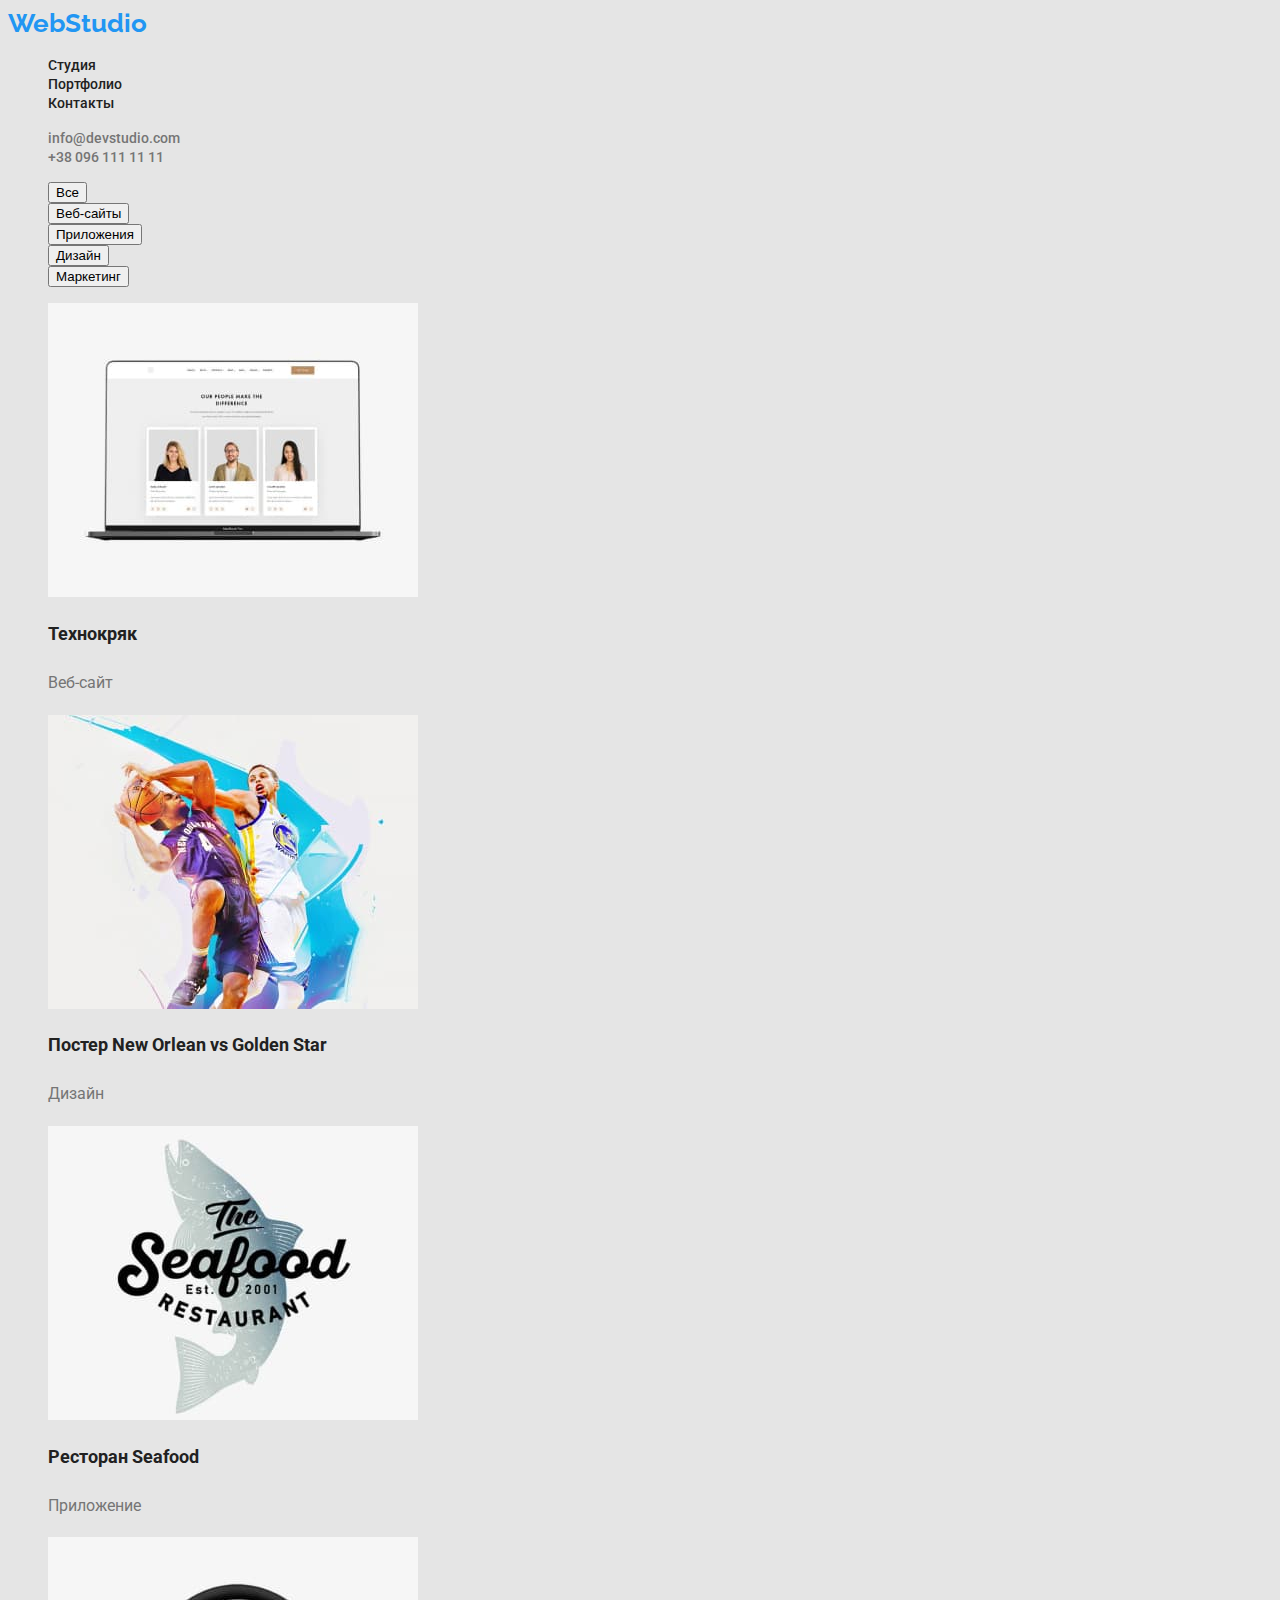
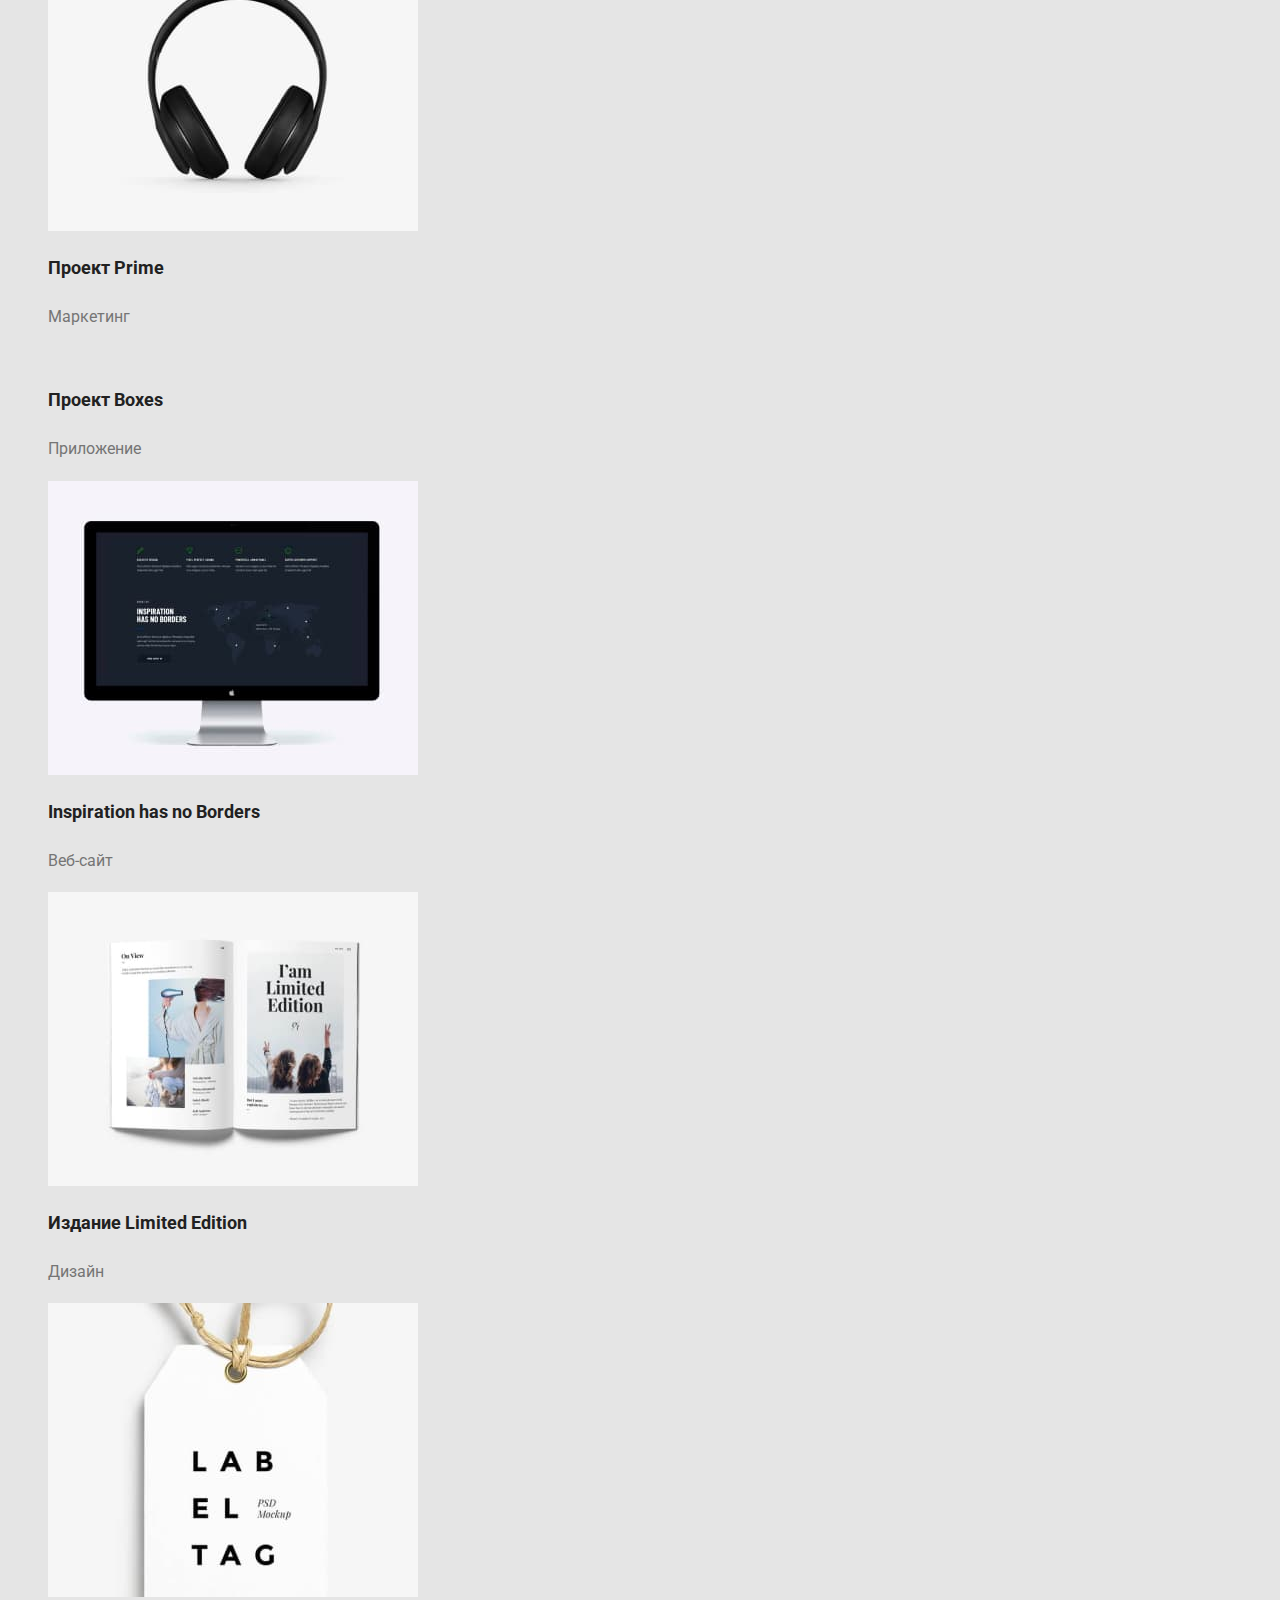
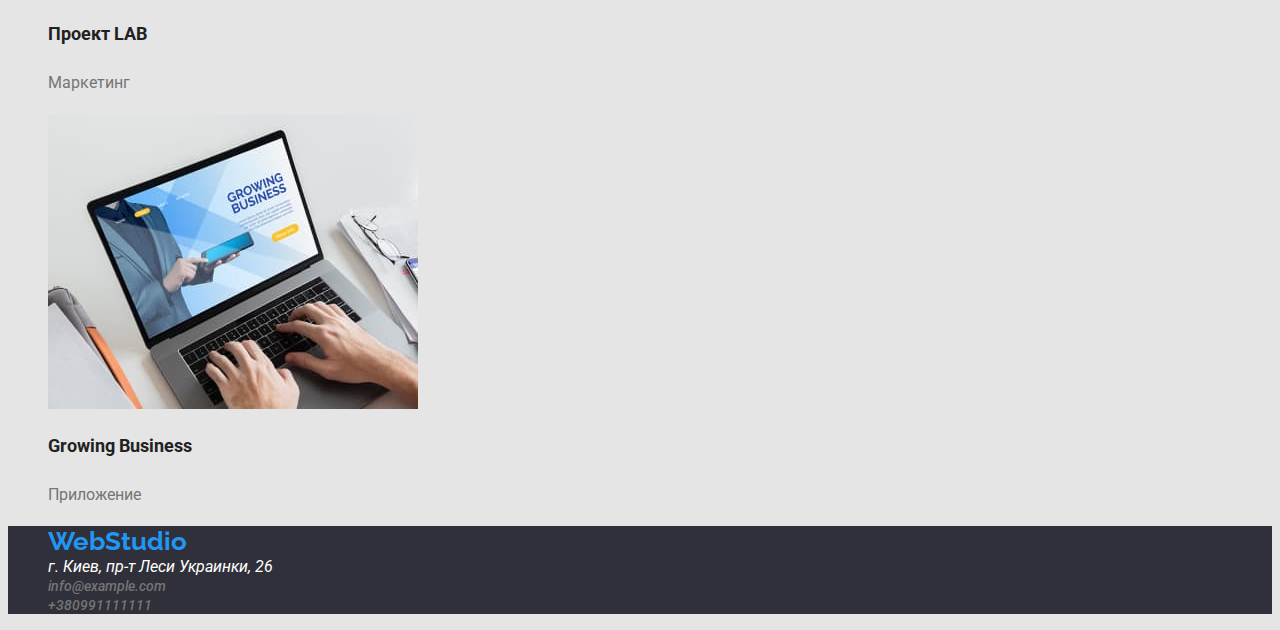
==== portfolio.html @ 7db435c0 "Добавил выполненное домашнее задание." ====
<!DOCTYPE html>
<html lang="ru">
<head>
    <meta charset="UTF-8">
    <meta http-equiv="X-UA-Compatible" content="IE=edge">
    <meta name="viewport" content="width=device-width, initial-scale=1.0">
    <title lang="en">Portfolio</title>
    <link rel="stylesheet" href="./css/styles.css">
    <link href="https://fonts.googleapis.com/css2?family=Raleway:wght@700&family=Roboto:wght@400;500;700;900&display=swap" rel="stylesheet">
    <link href="https://fonts.googleapis.com/css2?family=Raleway:wght@700&display=swap" rel="stylesheet">
</head>
<body>
<header>  
    <nav class="nav" >
        <a href="index.html"  class="logo" lang="en">WebStudio</a>
             <ul>
        <li>
           <a href="index.html" class="nav-link">Студия</a>  
             </li>
        <li>
              <a href="portfolio.html"  class="nav-link">Портфолио</a>
             </li>
        <li>
             <a href="index.html"  class="nav-link"> Контакты</a>
             </li>
             </ul>
        </nav>
        <ul class="contact">
            <li>
               <a href="mailto:info@devstudio.com"  class="contact-link">info@devstudio.com</a> 
            </li>
            <li>
                 <a href="tel:+38096111111"  class="contact-link">+38 096 111 11 11</a>
            </li>
                 </ul>
         </header>
         <section>
<ul>
    <li><button type="button" class="button">Все</button></li>
    <li><button type="button"class="button">Веб-сайты</button></li>
    <li><button type="button"class="button">Приложения</button></li>
    <li><button type="button"class="button">Дизайн</button></li>
    <li><button type="button"class="button">Маркетинг</button></li>
</ul>
<ul>
<li>
<img src="./images/img(p1).jpg" class="img" alt="" width="370">
    <h2 class="portfolio-h2">Технокряк</h2>
    <p class="portfolio-text">Веб-сайт</p>
</li>
<li>
<img src="./images/img(p2).jpg" class="img" alt="" width="370"/> 
    <h2 class="portfolio-h2">Постер New Orlean vs Golden Star</h2>
    <p class="portfolio-text">Дизайн</p>
</li>
<li>
<img src="./images/img(p3).jpg" class="img" alt="" width="370"/>
<h2 class="portfolio-h2">Ресторан Seafood</h2>
<p class="portfolio-text">Приложение</p>
</li>
<li>
<img src="./images/img(p4).jpg" class="img" alt="" width="370"/>
    <h2 class="portfolio-h2">Проект Prime</h2>
    <p class="portfolio-text">Маркетинг</p>
</li>
<li>
<img src="./images/img(p5).jpg" class="img" alt="" width="370"/>
    <h2 class="portfolio-h2"  >Проект Boxes</h2>
    <p class="portfolio-text">Приложение</p>
</li>
<li>
<img src="./images/img(p6).jpg" class="img" alt="" width="370"/>
    <h2  class="portfolio-h2" lang="en">Inspiration has no Borders</h2>
    <p class="portfolio-text">Веб-сайт</p>
</li>
<li>
<img src="./images/img(p7).jpg" class="img" alt="" width="370"/>
    <h2  class="portfolio-h2">Издание Limited Edition</h2>
    <p class="portfolio-text">Дизайн</p>
</li>
<li>
<img src="./images/img(p8).jpg" class="img" alt="" width="370"/>
<h2  class="portfolio-h2">Проект LAB</h2>
<p class="portfolio-text">Маркетинг</p>
</li>
<li>
    <img src="./images/img(p9).jpg" class="img" alt="" width="370"/>
    <h2  class="portfolio-h2" lang="en">Growing Business</h2>
    <p class="portfolio-text">Приложение</p>
</li>
</ul>
</section>
         <footer>   
            <ul>
                <li><a href="/" lang="en"  class="logo">WebStudio</a></li>
                <address class="address">
                <li><a href="/"  class="address-link">г. Киев, пр-т Леси Украинки, 26</a></li>
                <li><a href="mailto:info@example.com"  class="contact-link">info@example.com</a></li>
                <li><a href="tel:+380991111111"  class="contact-link">+380991111111</a></li>
                </address>
           </ul>
         </footer>
</body>
</html>
---- css/styles.css ----
:root {
  --primary-text-color: #757575;
  --secondary-text-color: #212121;
  --accent-color: #2196f3;
  --primary-background-color: #e5e5e5;
  --secondary-backgroung-color: #f5f4fa;
  --footer-hero-background-color: #2f303a;
  --header-background-color: #ffffff;
}

body {
  font-family: "Roboto", "Helvetica Neue", "Verdana", sans-serif;
  color: var(--primary-text-color);
  background-color: var(--primary-background-color);
}
.button {
  cursor: pointer;
}
.button:hover,
.button:focus {
  background: var(--accent-color);
  color: white;
}
.hero .button {
  background-color: var(--accent-color);
  color: #ffffff;
}
footer {
  background: var(--footer-hero-background-color);
}

.nav-link {
  color: var(--secondary-text-color);
  text-decoration: none;
  font-size: 14px;
  line-height: 1.17;
  font-weight: 500;
}
.nav-link:focus,
.nav-link:hover {
  color: var(--accent-color);
}
.contact-link:focus,
.contact-link:hover {
  color: var(--accent-color);
}
.contact-link {
  color: #757575;
  text-decoration: none;
  font-weight: 500;
  font-size: 14px;
  line-height: 1.17;
}
.address-link {
  color: white;
  text-decoration: none;
}
ul {
  list-style: none;
}
.hero {
  background-color: var(--footer-hero-background-color);
}
.team {
  color: var(--secondary-backgroung-color);
}
h1 {
  color: white;
  font-weight: 900;
  font-size: 44px;
  line-height: 1.36;
}
h2 {
  color: var(--secondary-text-color);
}
.studio-h2 {
  font-size: 36px;
  line-height: 1.7;
}
.portfolio-h2 {
  font-size: 18px;
  line-height: 2;
}
.portfolio-text {
  font-size: 16px;
  line-height: 1.9;
}
h3 {
  font-weight: 500;
  color: var(--secondary-text-color);
  font-size: 14px;
  line-height: 1.2;
}
.team-text {
  color: var(--primary-text-color);
  font-size: 16px;
  line-height: 1.2;
}
.logo {
  font-family: Raleway;
  color: var(--accent-color);
  text-decoration: none;
  font-weight: bold;
  font-size: 26px;
  line-height: 1.2;
}
.header {
  background-color: var(--header-background-color);
}
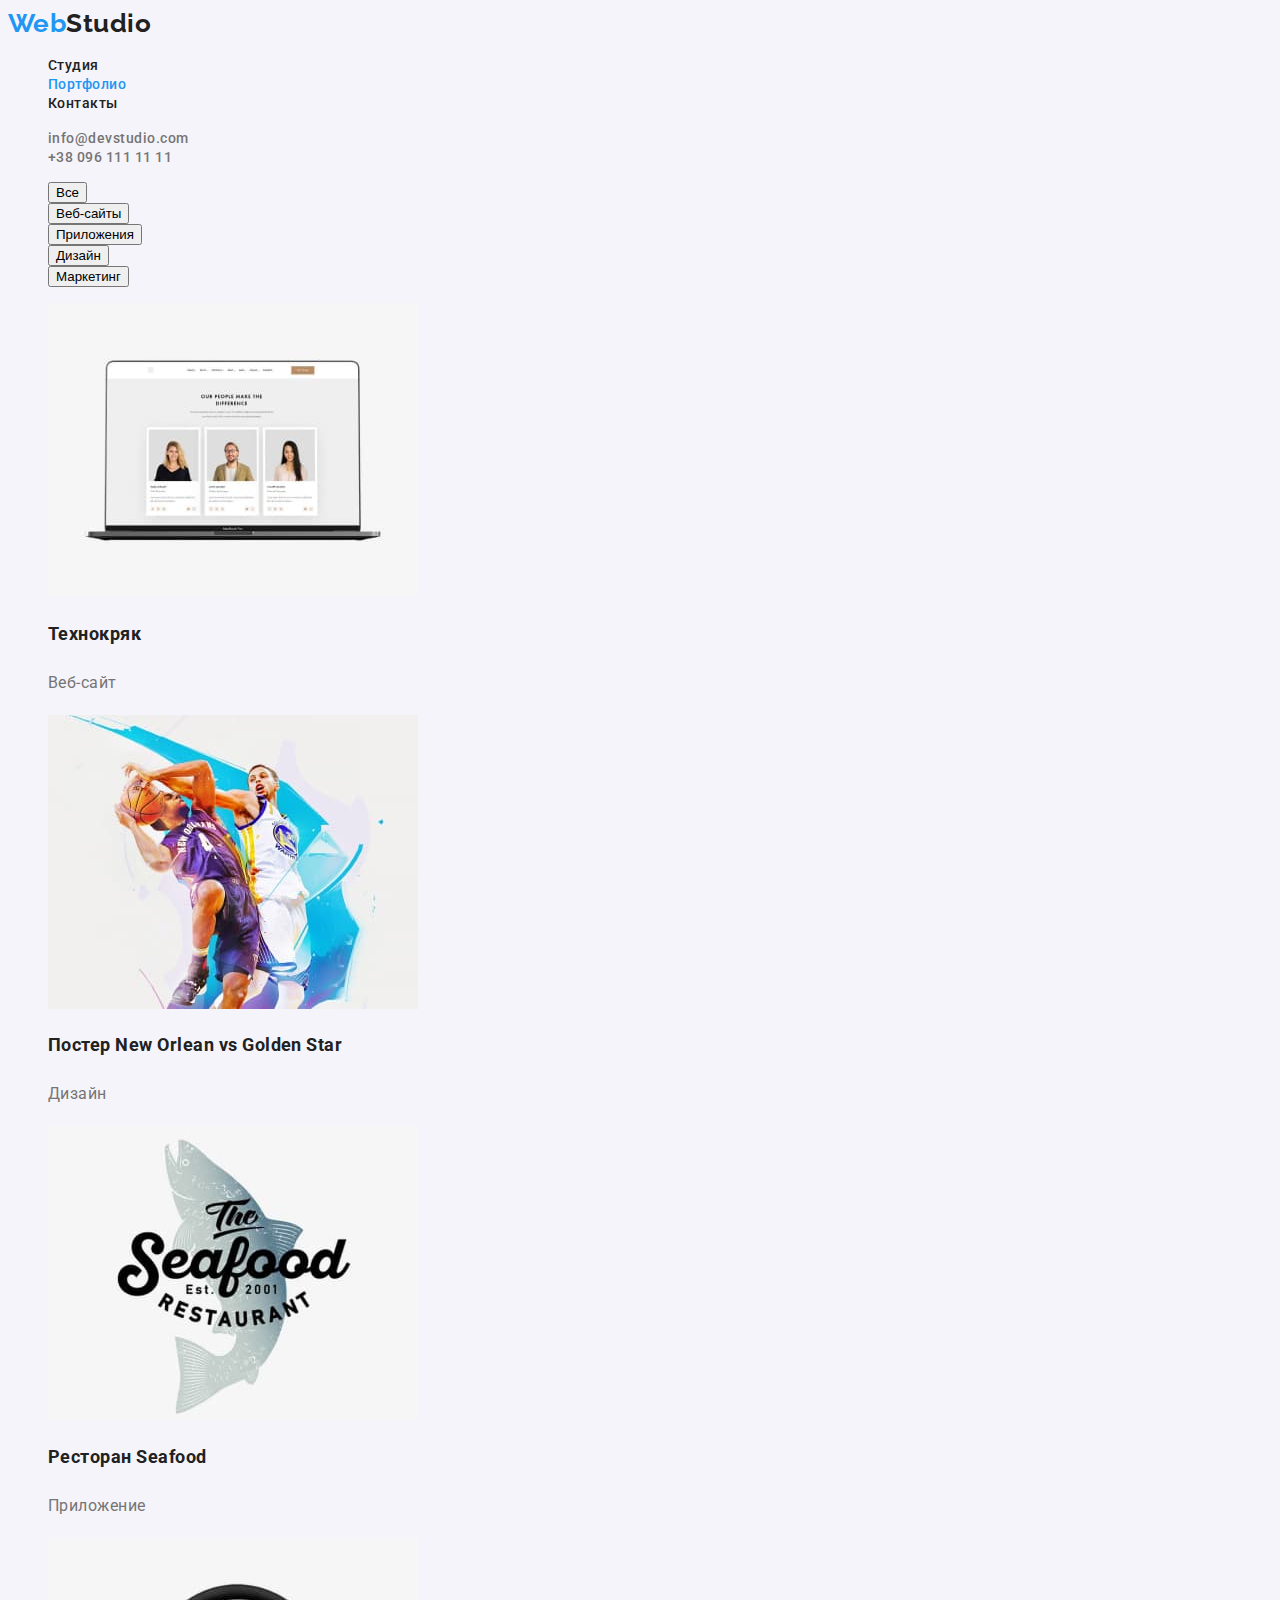
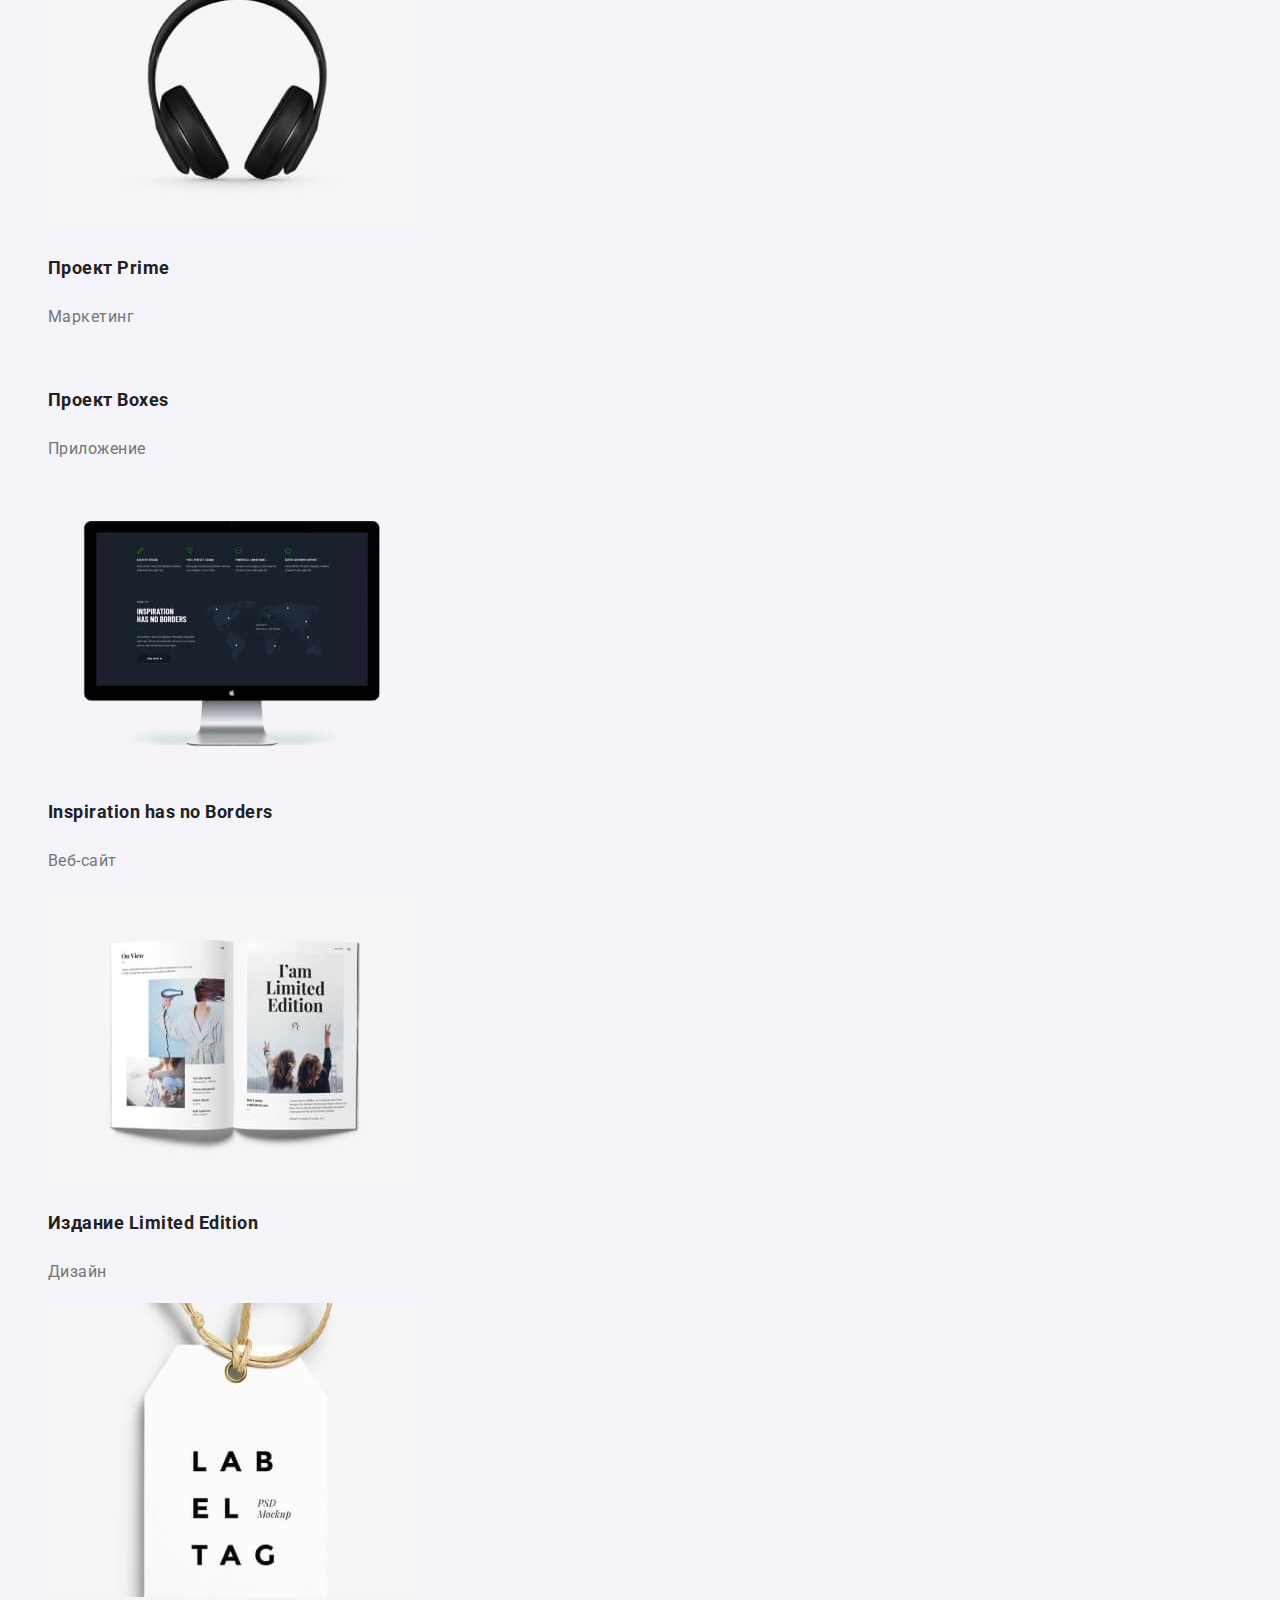
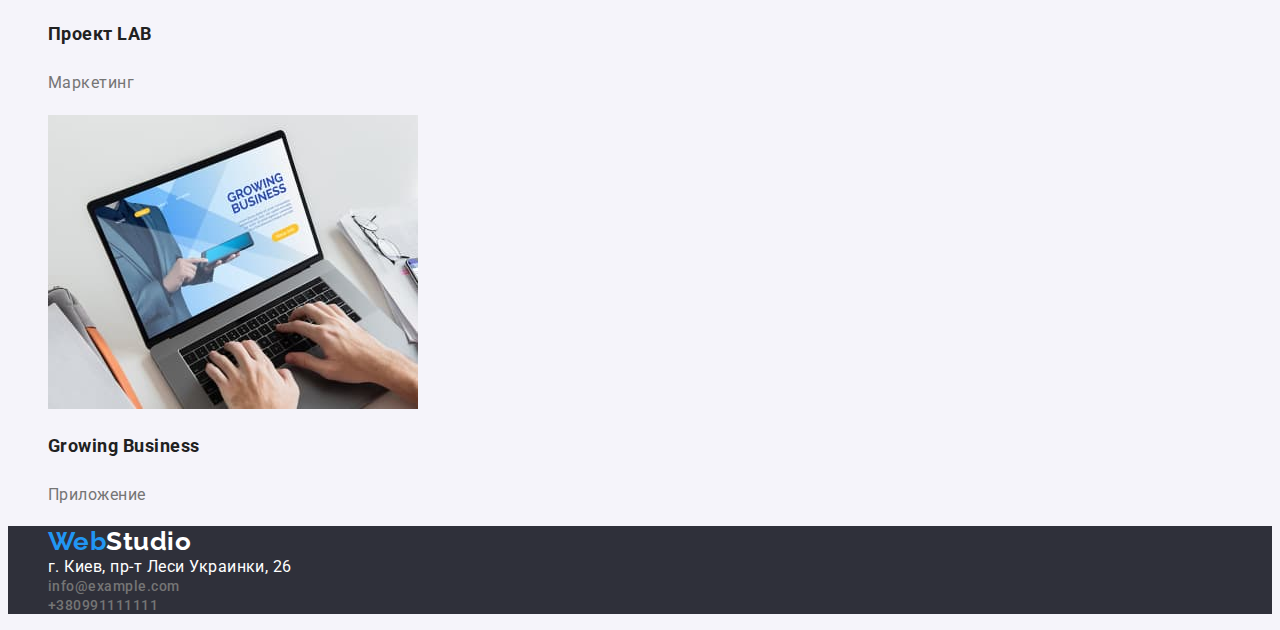
==== commit 8080f7ac: "Пофиксил ошибки." ====
--- a/portfolio.html
+++ b/portfolio.html
@@ -12,13 +12,13 @@
 <body>
 <header>  
     <nav class="nav" >
-        <a href="index.html"  class="logo" lang="en">WebStudio</a>
-             <ul>
+        <a href="index.html"  class="logo" lang="en">Web<span class="top-span">Studio</span></a>
+             <ul class="menu">
         <li>
            <a href="index.html" class="nav-link">Студия</a>  
              </li>
         <li>
-              <a href="portfolio.html"  class="nav-link">Портфолио</a>
+              <a href="portfolio.html"  class="nav-link current">Портфолио</a>
              </li>
         <li>
              <a href="index.html"  class="nav-link"> Контакты</a>
@@ -37,10 +37,10 @@
          <section>
 <ul>
     <li><button type="button" class="button">Все</button></li>
-    <li><button type="button"class="button">Веб-сайты</button></li>
-    <li><button type="button"class="button">Приложения</button></li>
-    <li><button type="button"class="button">Дизайн</button></li>
-    <li><button type="button"class="button">Маркетинг</button></li>
+    <li><button type="button" class="button">Веб-сайты</button></li>
+    <li><button type="button" class="button">Приложения</button></li>
+    <li><button type="button" class="button">Дизайн</button></li>
+    <li><button type="button" class="button">Маркетинг</button></li>
 </ul>
 <ul>
 <li>
@@ -92,7 +92,7 @@
 </section>
          <footer>   
             <ul>
-                <li><a href="/" lang="en"  class="logo">WebStudio</a></li>
+                <li><a href="/" lang="en"  class="logo">Web<span class="bottom-span">Studio</span></a></li>
                 <address class="address">
                 <li><a href="/"  class="address-link">г. Киев, пр-т Леси Украинки, 26</a></li>
                 <li><a href="mailto:info@example.com"  class="contact-link">info@example.com</a></li>
--- a/css/styles.css
+++ b/css/styles.css
@@ -2,8 +2,8 @@
   --primary-text-color: #757575;
   --secondary-text-color: #212121;
   --accent-color: #2196f3;
-  --primary-background-color: #e5e5e5;
-  --secondary-backgroung-color: #f5f4fa;
+  --primary-background-color: #f5f4fa;
+  --secondary-backgroung-color: #e5e5e5;
   --footer-hero-background-color: #2f303a;
   --header-background-color: #ffffff;
 }
@@ -12,6 +12,7 @@
   font-family: "Roboto", "Helvetica Neue", "Verdana", sans-serif;
   color: var(--primary-text-color);
   background-color: var(--primary-background-color);
+  letter-spacing: 0.03em;
 }
 .button {
   cursor: pointer;
@@ -40,6 +41,9 @@
 .nav-link:hover {
   color: var(--accent-color);
 }
+.nav .current {
+  color: var(--accent-color);
+}
 .contact-link:focus,
 .contact-link:hover {
   color: var(--accent-color);
@@ -62,13 +66,14 @@
   background-color: var(--footer-hero-background-color);
 }
 .team {
-  color: var(--secondary-backgroung-color);
+  background-color: var(--secondary-backgroung-color);
 }
 h1 {
   color: white;
   font-weight: 900;
   font-size: 44px;
   line-height: 1.36;
+  letter-spacing: 0.06em;
 }
 h2 {
   color: var(--secondary-text-color);
@@ -88,8 +93,15 @@
 h3 {
   font-weight: 500;
   color: var(--secondary-text-color);
+  font-size: 16px;
+  line-height: 1.2;
+}
+.features {
+  text-transform: uppercase;
+}
+.features-text {
   font-size: 14px;
-  line-height: 1.2;
+  line-height: 1.71;
 }
 .team-text {
   color: var(--primary-text-color);
@@ -107,3 +119,12 @@
 .header {
   background-color: var(--header-background-color);
 }
+address {
+  font-style: normal;
+}
+.top-span {
+  color: var(--secondary-text-color);
+}
+.bottom-span {
+  color: #ffffff;
+}
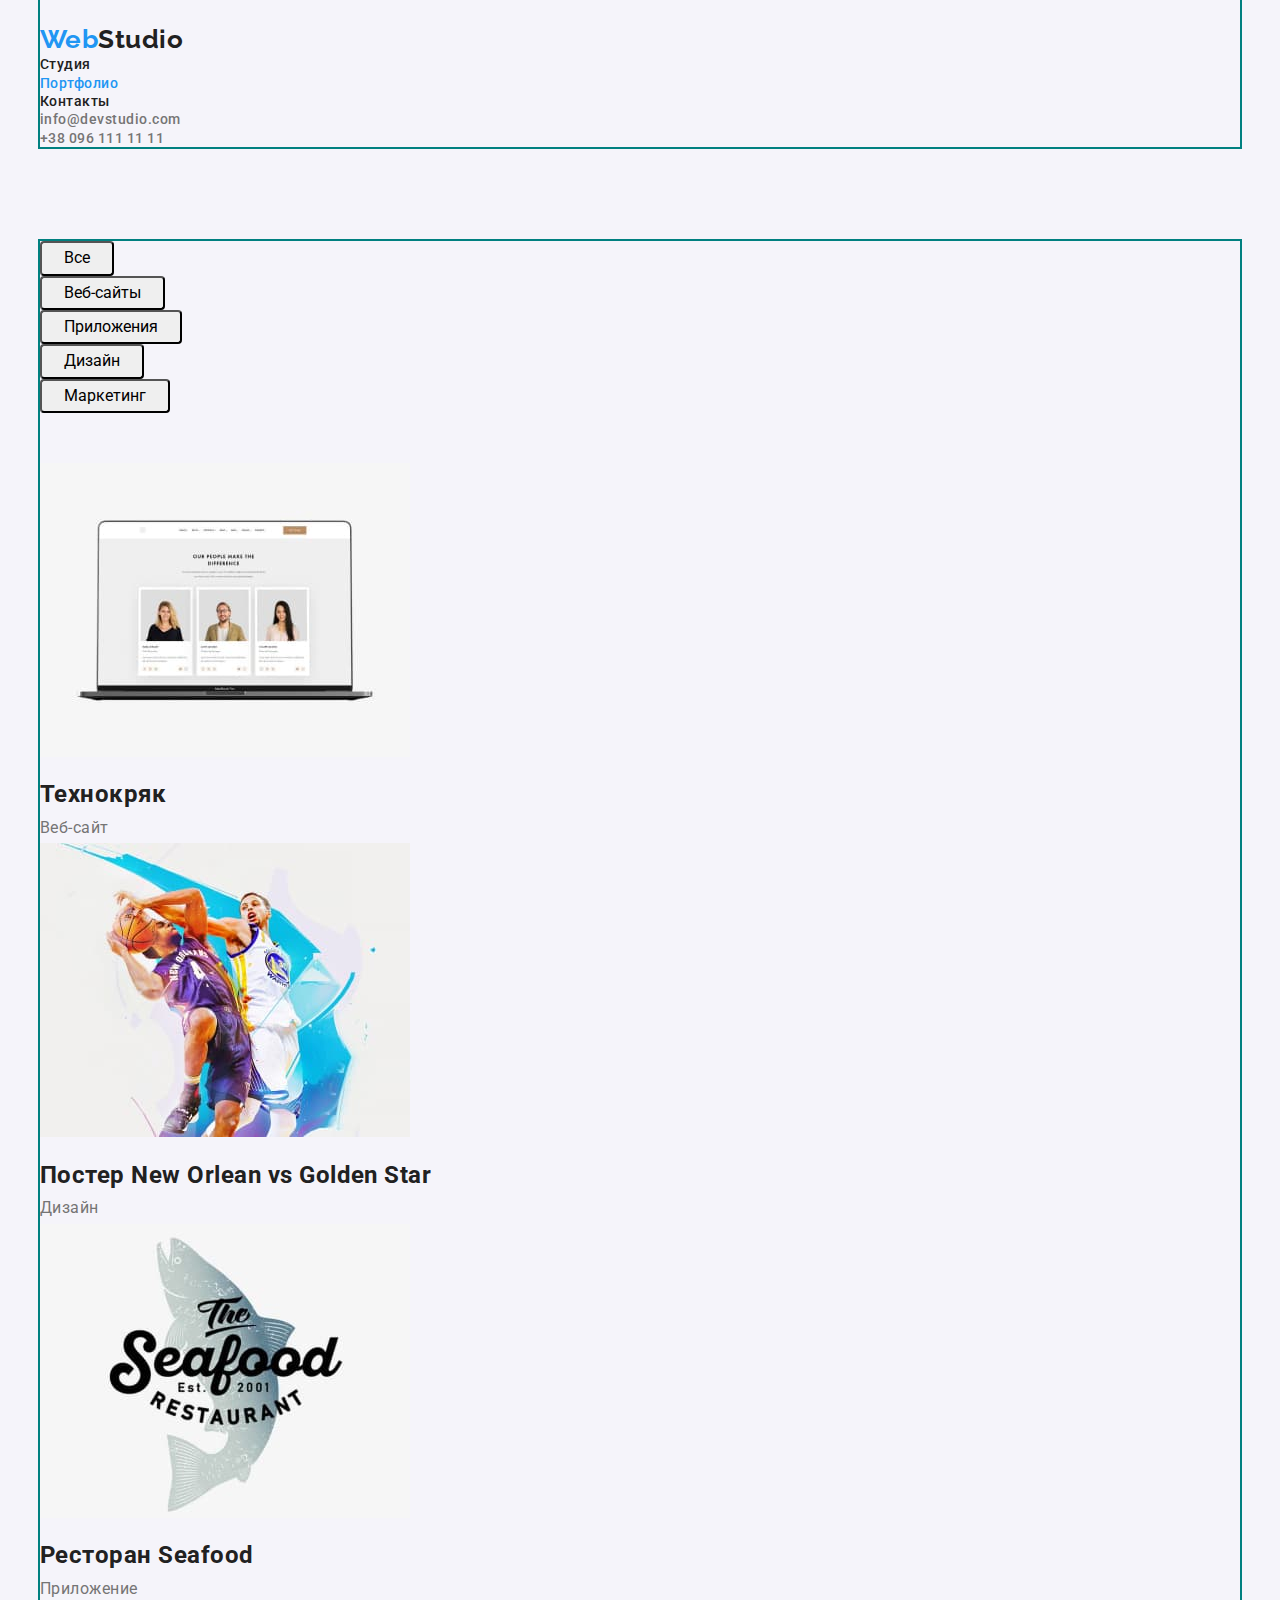
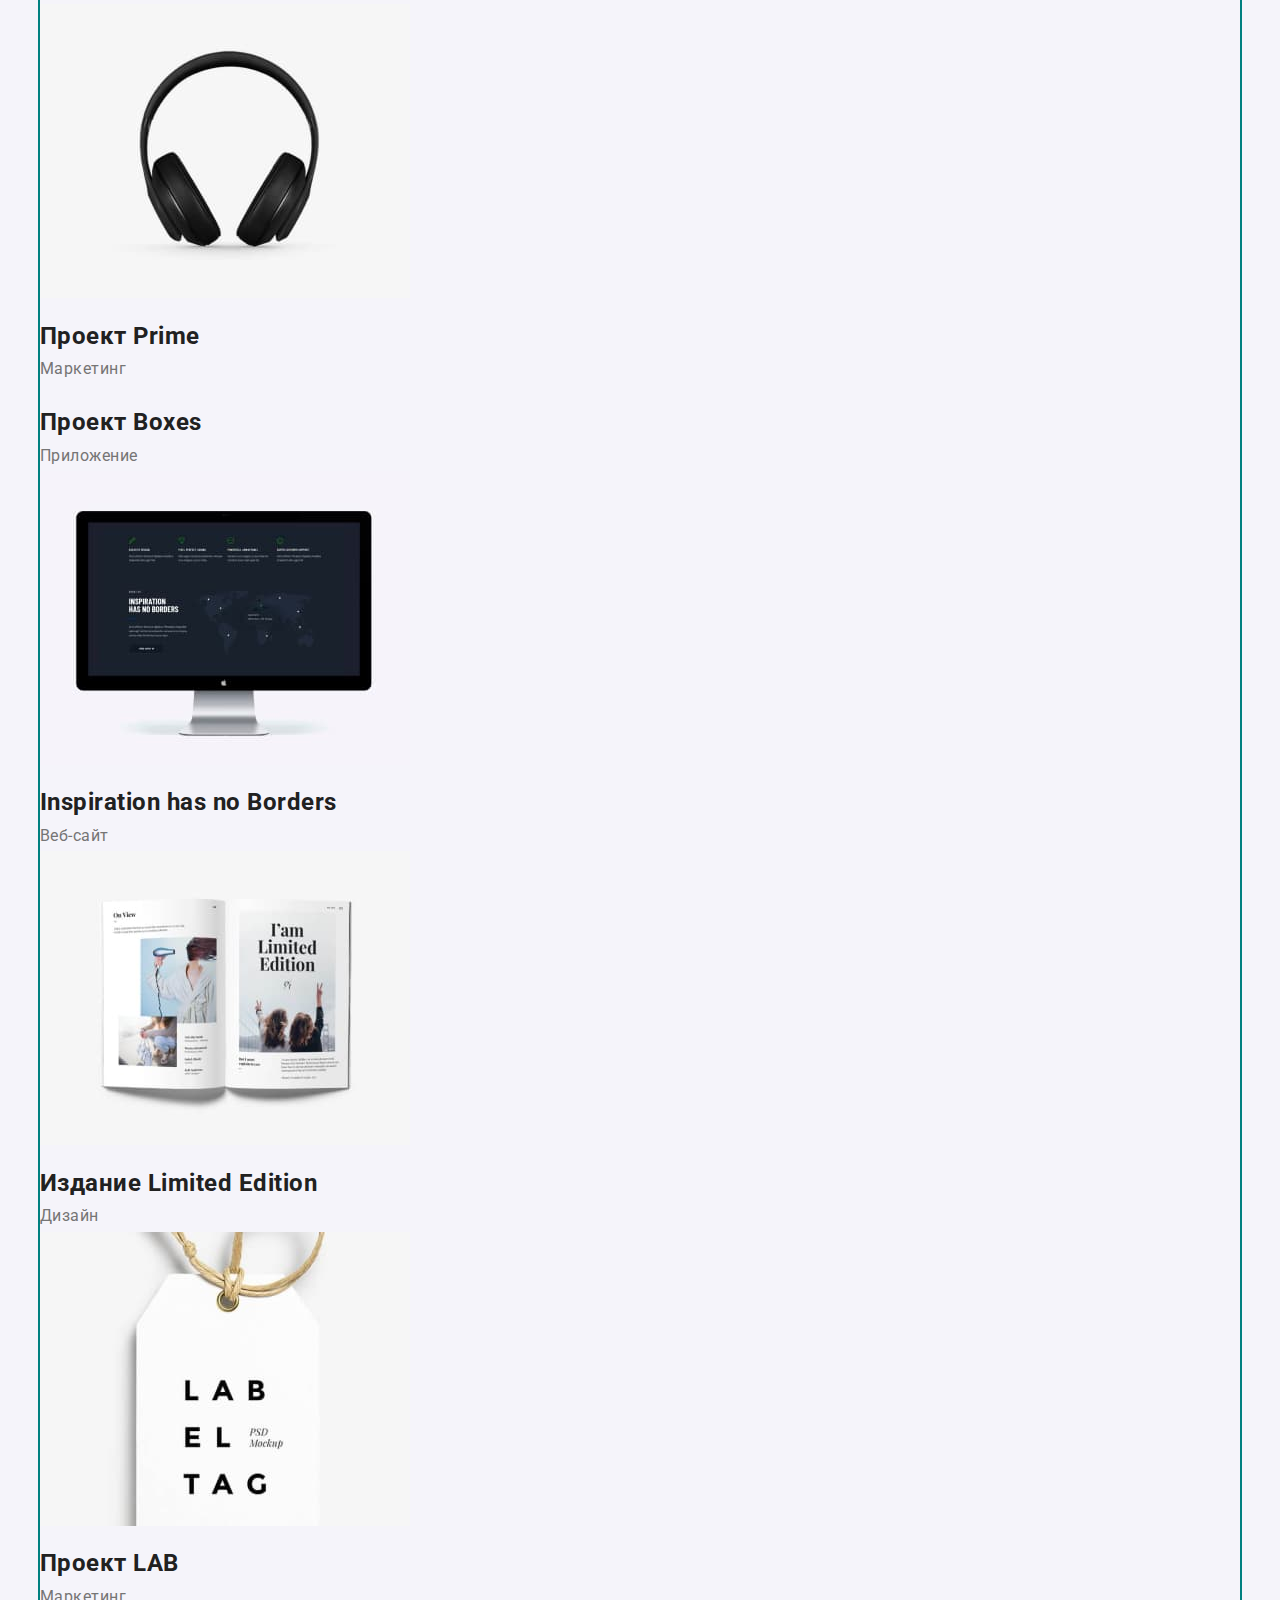
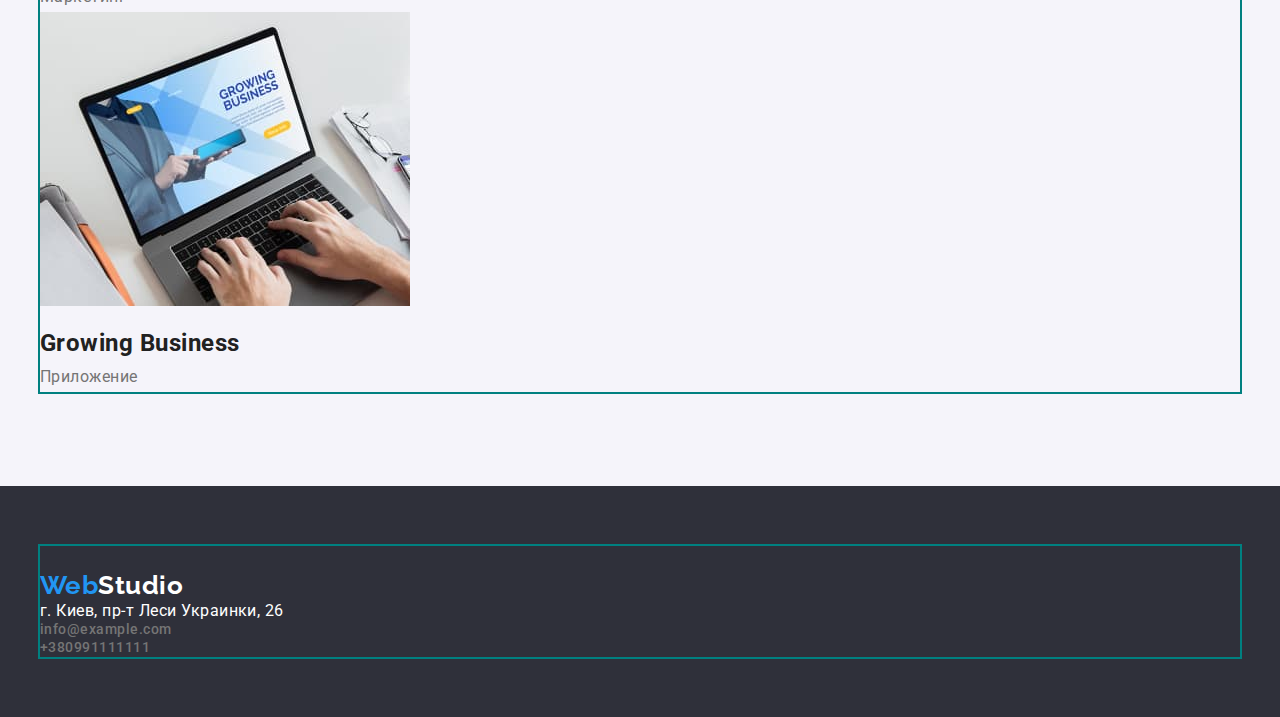
==== commit ac3c7b68: "Добавил геометрию элементов." ====
--- a/portfolio.html
+++ b/portfolio.html
@@ -5,100 +5,107 @@
     <meta http-equiv="X-UA-Compatible" content="IE=edge">
     <meta name="viewport" content="width=device-width, initial-scale=1.0">
     <title lang="en">Portfolio</title>
-    <link rel="stylesheet" href="./css/styles.css">
     <link href="https://fonts.googleapis.com/css2?family=Raleway:wght@700&family=Roboto:wght@400;500;700;900&display=swap" rel="stylesheet">
     <link href="https://fonts.googleapis.com/css2?family=Raleway:wght@700&display=swap" rel="stylesheet">
-</head>
+    <link rel="stylesheet" href="https://cdnjs.cloudflare.com/ajax/libs/modern-normalize/1.1.0/modern-normalize.min.css">
+    <link rel="stylesheet" href="./css/styles.css">
 <body>
 <header>  
-    <nav class="nav" >
-        <a href="index.html"  class="logo" lang="en">Web<span class="top-span">Studio</span></a>
-             <ul class="menu">
+<div class="container">
+    <nav class="nav">
+        <a href="index.html" class="nav__logo" lang="en">Web<span class="top-span">Studio</span></a>
+        <ul class="nav__list">
+            <li class="nav__item">
+                <a href="index.html" class="nav-link">Студия</a>
+            </li>
+            <li class="nav__item">
+                <a href="portfolio.html" class="nav-link current">Портфолио</a>
+            </li>
+            <li class="nav__item">
+                <a href="index.html" class="nav-link"> Контакты</a>
+            </li>
+        </ul>
+    </nav>
+    <ul class="contact-list">
         <li>
-           <a href="index.html" class="nav-link">Студия</a>  
-             </li>
+            <a href="mailto:info@devstudio.com" class="contact-link">info@devstudio.com</a>
+        </li>
         <li>
-              <a href="portfolio.html"  class="nav-link current">Портфолио</a>
-             </li>
-        <li>
-             <a href="index.html"  class="nav-link"> Контакты</a>
-             </li>
-             </ul>
-        </nav>
-        <ul class="contact">
-            <li>
-               <a href="mailto:info@devstudio.com"  class="contact-link">info@devstudio.com</a> 
-            </li>
-            <li>
-                 <a href="tel:+38096111111"  class="contact-link">+38 096 111 11 11</a>
-            </li>
-                 </ul>
+            <a href="tel:+38096111111" class="contact-link">+38 096 111 11 11</a>
+        </li>
+    </ul>
+</div>
          </header>
-         <section>
-<ul>
-    <li><button type="button" class="button">Все</button></li>
-    <li><button type="button" class="button">Веб-сайты</button></li>
-    <li><button type="button" class="button">Приложения</button></li>
-    <li><button type="button" class="button">Дизайн</button></li>
-    <li><button type="button" class="button">Маркетинг</button></li>
+         <section class="portfolio">
+             <div class="container">
+<ul class="btn-list">
+    <li class="btn-item"><button type="button" class="button">Все</button></li>
+    <li class="btn-item"><button type="button" class="button">Веб-сайты</button></li>
+    <li class="btn-item"><button type="button" class="button">Приложения</button></li>
+    <li class="btn-item"><button type="button" class="button">Дизайн</button></li>
+    <li class="btn-item"><button type="button" class="button">Маркетинг</button></li>
 </ul>
 <ul>
 <li>
-<img src="./images/img(p1).jpg" class="img" alt="" width="370">
-    <h2 class="portfolio-h2">Технокряк</h2>
+<img src="./images/img(p1).jpg" class="portfolio__img" alt="" width="370">
+    <h2 class="portfolio__title">Технокряк</h2>
     <p class="portfolio-text">Веб-сайт</p>
 </li>
 <li>
-<img src="./images/img(p2).jpg" class="img" alt="" width="370"/> 
-    <h2 class="portfolio-h2">Постер New Orlean vs Golden Star</h2>
+<img src="./images/img(p2).jpg" class="portfolio__img" alt="" width="370"/> 
+    <h2 class="portfolio__title">Постер New Orlean vs Golden Star</h2>
     <p class="portfolio-text">Дизайн</p>
 </li>
 <li>
-<img src="./images/img(p3).jpg" class="img" alt="" width="370"/>
-<h2 class="portfolio-h2">Ресторан Seafood</h2>
+<img src="./images/img(p3).jpg" class="portfolio__img" alt="" width="370"/>
+<h2 class="portfolio__title">Ресторан Seafood</h2>
 <p class="portfolio-text">Приложение</p>
 </li>
 <li>
-<img src="./images/img(p4).jpg" class="img" alt="" width="370"/>
-    <h2 class="portfolio-h2">Проект Prime</h2>
+<img src="./images/img(p4).jpg" class="portfolio__img" alt="" width="370"/>
+    <h2 class="portfolio__title">Проект Prime</h2>
     <p class="portfolio-text">Маркетинг</p>
 </li>
 <li>
-<img src="./images/img(p5).jpg" class="img" alt="" width="370"/>
-    <h2 class="portfolio-h2"  >Проект Boxes</h2>
+<img src="./images/img(p5).jpg" class="portfolio__img" alt="" width="370"/>
+    <h2 class="portfolio__title"  >Проект Boxes</h2>
     <p class="portfolio-text">Приложение</p>
 </li>
 <li>
-<img src="./images/img(p6).jpg" class="img" alt="" width="370"/>
-    <h2  class="portfolio-h2" lang="en">Inspiration has no Borders</h2>
+<img src="./images/img(p6).jpg" class="portfolio__img" alt="" width="370"/>
+    <h2  class="portfolio__title" lang="en">Inspiration has no Borders</h2>
     <p class="portfolio-text">Веб-сайт</p>
 </li>
 <li>
-<img src="./images/img(p7).jpg" class="img" alt="" width="370"/>
-    <h2  class="portfolio-h2">Издание Limited Edition</h2>
+<img src="./images/img(p7).jpg" class="portfolio__img" alt="" width="370"/>
+    <h2  class="portfolio__title">Издание Limited Edition</h2>
     <p class="portfolio-text">Дизайн</p>
 </li>
 <li>
-<img src="./images/img(p8).jpg" class="img" alt="" width="370"/>
-<h2  class="portfolio-h2">Проект LAB</h2>
+<img src="./images/img(p8).jpg" class="portfolio__img" alt="" width="370"/>
+<h2  class="portfolio__title">Проект LAB</h2>
 <p class="portfolio-text">Маркетинг</p>
 </li>
 <li>
-    <img src="./images/img(p9).jpg" class="img" alt="" width="370"/>
-    <h2  class="portfolio-h2" lang="en">Growing Business</h2>
+    <img src="./images/img(p9).jpg" class="portfolio__img" alt="" width="370"/>
+    <h2  class="portfolio__title" lang="en">Growing Business</h2>
     <p class="portfolio-text">Приложение</p>
 </li>
 </ul>
+</div>
 </section>
          <footer>   
-            <ul>
-                <li><a href="/" lang="en"  class="logo">Web<span class="bottom-span">Studio</span></a></li>
-                <address class="address">
-                <li><a href="/"  class="address-link">г. Киев, пр-т Леси Украинки, 26</a></li>
-                <li><a href="mailto:info@example.com"  class="contact-link">info@example.com</a></li>
-                <li><a href="tel:+380991111111"  class="contact-link">+380991111111</a></li>
-                </address>
-           </ul>
+<div class="container">
+    <a href="/" lang="en" class="nav__logo">Web<span class="bottom-span">Studio</span></a>
+    <address class="address">
+        <ul>
+            <li><a href="/" class="address-link">г. Киев, пр-т Леси Украинки, 26</a></li>
+            <li><a href="mailto:info@example.com" class="contact-link">info@example.com</a></li>
+            <li><a href="tel:+380991111111" class="contact-link">+380991111111</a></li>
+        </ul>
+    </address>
+
+</div>
          </footer>
 </body>
 </html>--- a/css/styles.css
+++ b/css/styles.css
@@ -14,6 +14,21 @@
   background-color: var(--primary-background-color);
   letter-spacing: 0.03em;
 }
+
+h1,
+h2,
+h3,
+p {
+  margin: 0;
+}
+.container {
+  width: 1200px;
+  margin: 0 auto;
+  outline: 2px solid teal;
+}
+img {
+  margin: 0;
+}
 .button {
   cursor: pointer;
 }
@@ -21,13 +36,25 @@
 .button:focus {
   background: var(--accent-color);
   color: white;
+  border-color: var(--accent-color);
+}
+ul .button {
+  display: inline-block;
+  padding: 6px 22px;
+  border-radius: 4px;
 }
 .hero .button {
+  display: inline-block;
   background-color: var(--accent-color);
   color: #ffffff;
+  padding: 10px 32px;
+  border-radius: 4px;
+  border-color: var(--accent-color);
+  min-width: 200px;
 }
 footer {
   background: var(--footer-hero-background-color);
+  padding: 60px 0;
 }
 
 .nav-link {
@@ -61,12 +88,19 @@
 }
 ul {
   list-style: none;
+  margin-top: 0;
+  margin-bottom: 0;
+  padding: 0;
 }
 .hero {
   background-color: var(--footer-hero-background-color);
+  padding: 200px 452px;
+  text-align: center;
 }
 .team {
   background-color: var(--secondary-backgroung-color);
+  padding-top: 94px;
+  padding-bottom: 94px;
 }
 h1 {
   color: white;
@@ -74,6 +108,7 @@
   font-size: 44px;
   line-height: 1.36;
   letter-spacing: 0.06em;
+  margin-bottom: 30px;
 }
 h2 {
   color: var(--secondary-text-color);
@@ -81,6 +116,7 @@
 .studio-h2 {
   font-size: 36px;
   line-height: 1.7;
+  margin-bottom: 50px;
 }
 .portfolio-h2 {
   font-size: 18px;
@@ -90,11 +126,16 @@
   font-size: 16px;
   line-height: 1.9;
 }
+.portfolio {
+  padding-top: 94px;
+  padding-bottom: 94px;
+}
 h3 {
   font-weight: 500;
   color: var(--secondary-text-color);
   font-size: 16px;
   line-height: 1.2;
+  margin-bottom: 10px;
 }
 .features {
   text-transform: uppercase;
@@ -108,13 +149,15 @@
   font-size: 16px;
   line-height: 1.2;
 }
-.logo {
+.nav__logo {
+  display: inline-block;
   font-family: Raleway;
   color: var(--accent-color);
   text-decoration: none;
   font-weight: bold;
   font-size: 26px;
   line-height: 1.2;
+  margin-top: 24px;
 }
 .header {
   background-color: var(--header-background-color);
@@ -128,3 +171,19 @@
 .bottom-span {
   color: #ffffff;
 }
+.work {
+  padding-bottom: 94px;
+}
+.features-section {
+  padding-top: 119px;
+  padding-bottom: 94px;
+}
+.btn-list {
+  margin-bottom: 50px;
+}
+.portfolio__img {
+  margin-bottom: 20px;
+}
+.portfolio__title {
+  margin-bottom: 4px;
+}
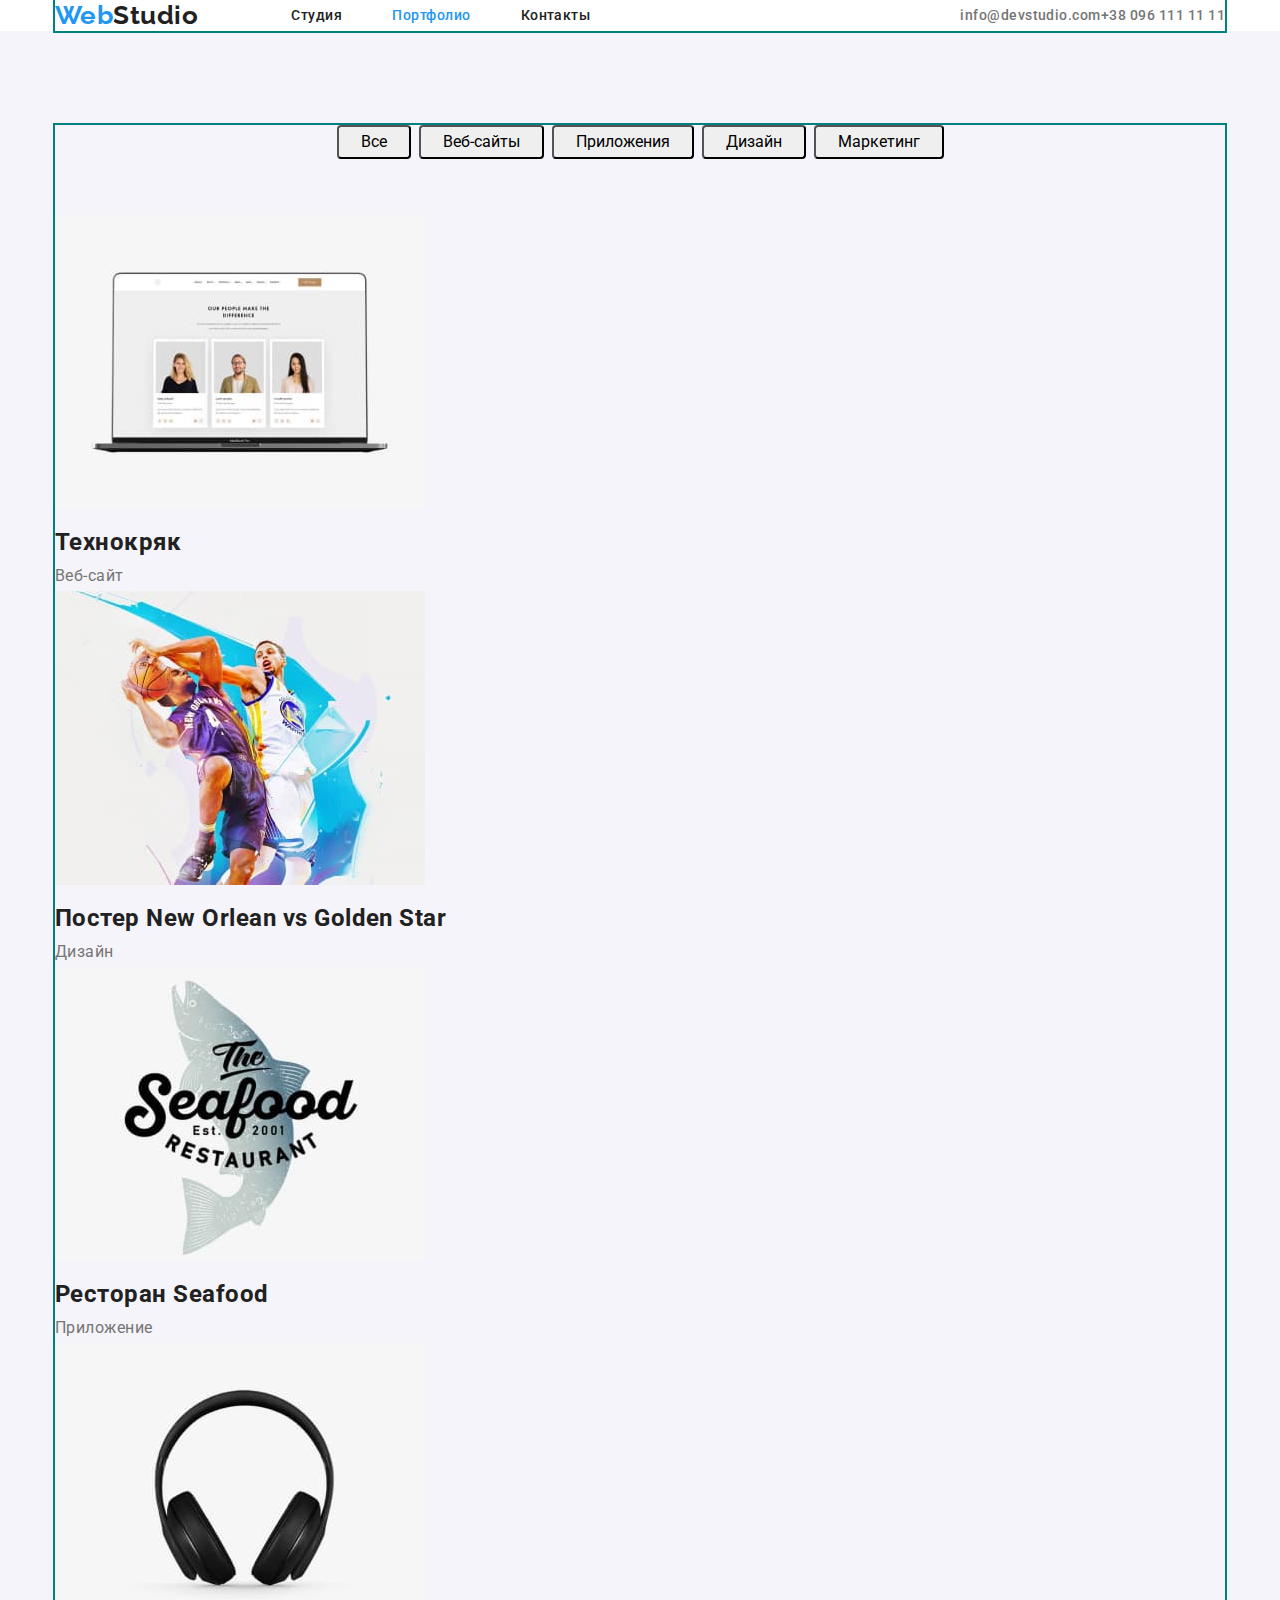
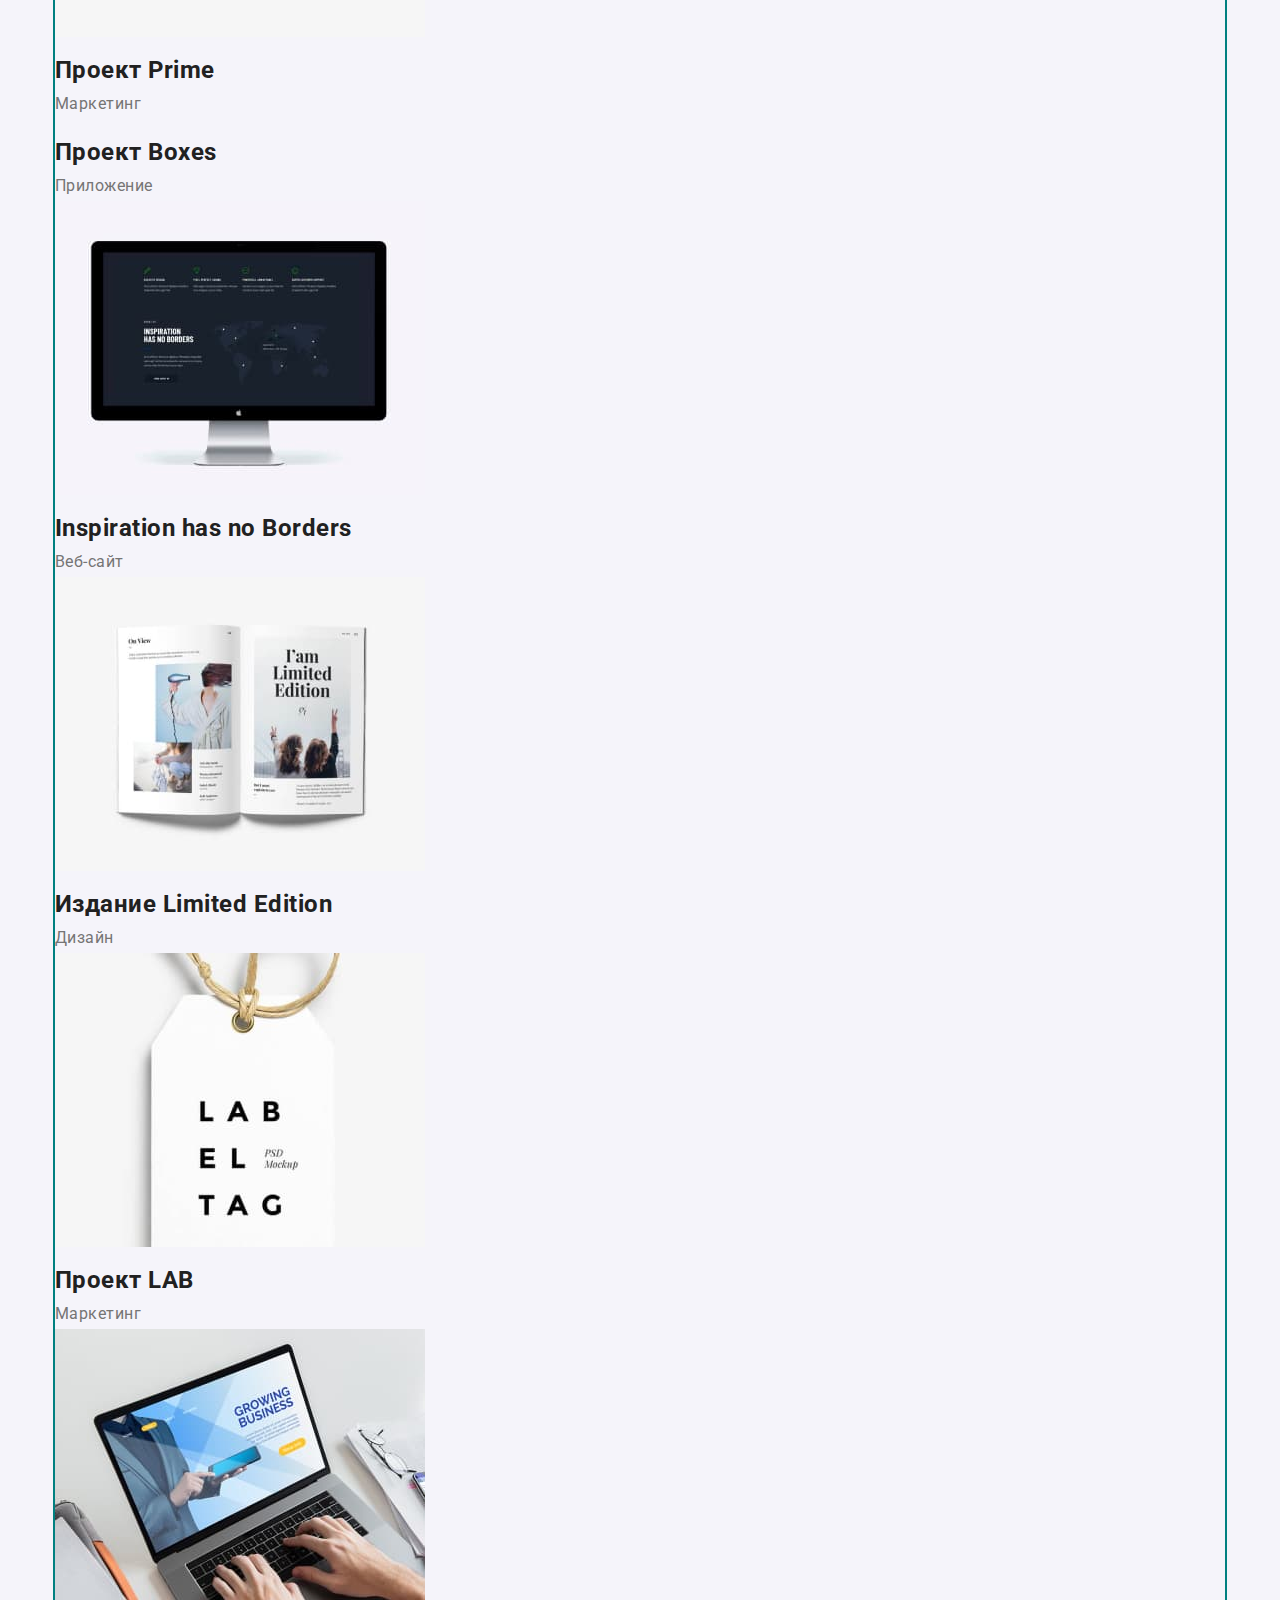
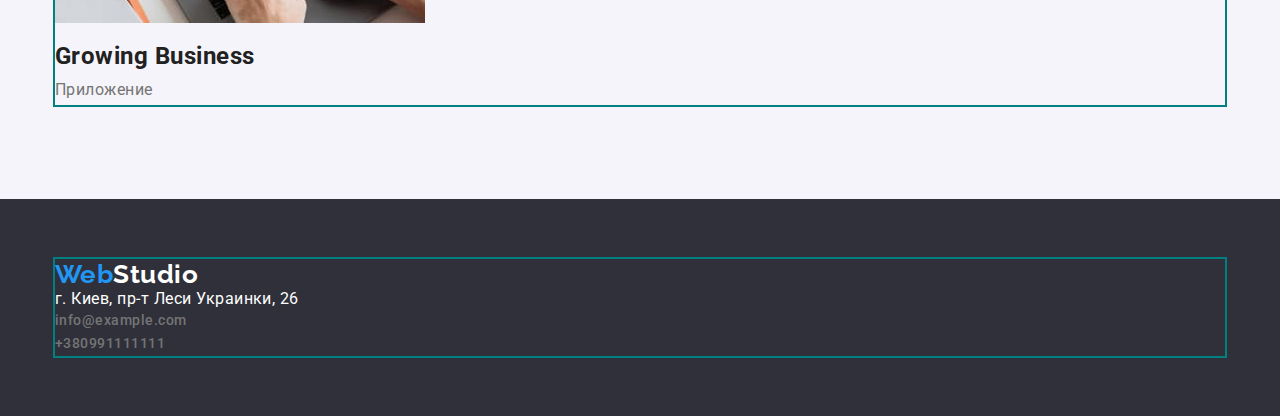
==== commit e0b658fc: "Добавил флекс-геометрию." ====
--- a/portfolio.html
+++ b/portfolio.html
@@ -10,40 +10,40 @@
     <link rel="stylesheet" href="https://cdnjs.cloudflare.com/ajax/libs/modern-normalize/1.1.0/modern-normalize.min.css">
     <link rel="stylesheet" href="./css/styles.css">
 <body>
-<header>  
-<div class="container">
-    <nav class="nav">
-        <a href="index.html" class="nav__logo" lang="en">Web<span class="top-span">Studio</span></a>
-        <ul class="nav__list">
-            <li class="nav__item">
-                <a href="index.html" class="nav-link">Студия</a>
+<header class="header">
+    <div class="header__container container">
+        <nav class="site__nav">
+            <a href="index.html" class="nav__logo" lang="en">Web<span class="top-span">Studio</span></a>
+            <ul class="nav__list">
+                <li class="nav__item">
+                    <a href="index.html" class="nav__link ">Студия</a>
+                </li>
+                <li class="nav__item">
+                    <a href="portfolio.html" class="nav__link current">Портфолио</a>
+                </li>
+                <li class="nav__item">
+                    <a href="index.html" class="nav__link"> Контакты</a>
+                </li>
+            </ul>
+        </nav>
+        <ul class="contact-list">
+            <li>
+                <a href="mailto:info@devstudio.com" class="contact__link">info@devstudio.com</a>
             </li>
-            <li class="nav__item">
-                <a href="portfolio.html" class="nav-link current">Портфолио</a>
-            </li>
-            <li class="nav__item">
-                <a href="index.html" class="nav-link"> Контакты</a>
+            <li>
+                <a href="tel:+38096111111" class="contact__link">+38 096 111 11 11</a>
             </li>
         </ul>
-    </nav>
-    <ul class="contact-list">
-        <li>
-            <a href="mailto:info@devstudio.com" class="contact-link">info@devstudio.com</a>
-        </li>
-        <li>
-            <a href="tel:+38096111111" class="contact-link">+38 096 111 11 11</a>
-        </li>
-    </ul>
-</div>
-         </header>
+    </div>
+</header>
          <section class="portfolio">
              <div class="container">
 <ul class="btn-list">
-    <li class="btn-item"><button type="button" class="button">Все</button></li>
-    <li class="btn-item"><button type="button" class="button">Веб-сайты</button></li>
-    <li class="btn-item"><button type="button" class="button">Приложения</button></li>
-    <li class="btn-item"><button type="button" class="button">Дизайн</button></li>
-    <li class="btn-item"><button type="button" class="button">Маркетинг</button></li>
+    <li class="btn__item"><button type="button" class="button">Все</button></li>
+    <li class="btn__item"><button type="button" class="button">Веб-сайты</button></li>
+    <li class="btn__item"><button type="button" class="button">Приложения</button></li>
+    <li class="btn__item"><button type="button" class="button">Дизайн</button></li>
+    <li class="btn__item"><button type="button" class="button">Маркетинг</button></li>
 </ul>
 <ul>
 <li>
@@ -94,18 +94,18 @@
 </ul>
 </div>
 </section>
-         <footer>   
-<div class="container">
-    <a href="/" lang="en" class="nav__logo">Web<span class="bottom-span">Studio</span></a>
-    <address class="address">
-        <ul>
-            <li><a href="/" class="address-link">г. Киев, пр-т Леси Украинки, 26</a></li>
-            <li><a href="mailto:info@example.com" class="contact-link">info@example.com</a></li>
-            <li><a href="tel:+380991111111" class="contact-link">+380991111111</a></li>
-        </ul>
-    </address>
+<footer>
+    <div class="container">
+        <a href="/" lang="en" class="nav__logo">Web<span class="bottom-span">Studio</span></a>
+        <address class="address">
+            <ul>
+                <li><a href="/" class="address-link">г. Киев, пр-т Леси Украинки, 26</a></li>
+                <li><a href="mailto:info@example.com" class="footer__link">info@example.com</a></li>
+                <li><a href="tel:+380991111111" class="footer__link">+380991111111</a></li>
+            </ul>
+        </address>
 
-</div>
-         </footer>
+    </div>
+</footer>
 </body>
 </html>--- a/css/styles.css
+++ b/css/styles.css
@@ -22,11 +22,12 @@
   margin: 0;
 }
 .container {
-  width: 1200px;
+  width: 1170px;
   margin: 0 auto;
   outline: 2px solid teal;
 }
 img {
+  display: block;
   margin: 0;
 }
 .button {
@@ -57,34 +58,47 @@
   padding: 60px 0;
 }
 
-.nav-link {
+.nav__link {
   color: var(--secondary-text-color);
   text-decoration: none;
   font-size: 14px;
   line-height: 1.17;
   font-weight: 500;
+}
+.nav__item:not(:last-child) {
+  margin-right: 50px;
 }
 .nav-link:focus,
 .nav-link:hover {
   color: var(--accent-color);
 }
-.nav .current {
-  color: var(--accent-color);
-}
-.contact-link:focus,
-.contact-link:hover {
-  color: var(--accent-color);
-}
-.contact-link {
+.site__nav .current {
+  color: var(--accent-color);
+}
+.contact__link:focus,
+.contact__link:hover {
+  color: var(--accent-color);
+}
+.contact__link {
   color: #757575;
   text-decoration: none;
   font-weight: 500;
   font-size: 14px;
-  line-height: 1.17;
+  line-height: 1.14;
+}
+.contact__item:not(:last-child) {
+  margin-right: 50px;
 }
 .address-link {
   color: white;
   text-decoration: none;
+}
+.footer__link {
+  color: #757575;
+  text-decoration: none;
+  font-weight: 500;
+  font-size: 14px;
+  line-height: 1.71;
 }
 ul {
   list-style: none;
@@ -101,6 +115,7 @@
   background-color: var(--secondary-backgroung-color);
   padding-top: 94px;
   padding-bottom: 94px;
+  text-align: center;
 }
 h1 {
   color: white;
@@ -118,6 +133,15 @@
   line-height: 1.7;
   margin-bottom: 50px;
 }
+.features__title {
+  font-size: 36px;
+  line-height: 1.7;
+  margin-bottom: 50px;
+  text-align: center;
+}
+.features__item {
+  width: 270px;
+}
 .portfolio-h2 {
   font-size: 18px;
   line-height: 2;
@@ -156,8 +180,8 @@
   text-decoration: none;
   font-weight: bold;
   font-size: 26px;
-  line-height: 1.2;
-  margin-top: 24px;
+  line-height: 1.19;
+  margin-right: 93px;
 }
 .header {
   background-color: var(--header-background-color);
@@ -173,13 +197,19 @@
 }
 .work {
   padding-bottom: 94px;
+  text-align: center;
 }
 .features-section {
   padding-top: 119px;
   padding-bottom: 94px;
 }
 .btn-list {
-  margin-bottom: 50px;
+  display: flex;
+  margin-bottom: 56px;
+  justify-content: center;
+}
+.btn__item:not(:last-child) {
+  margin-right: 8px;
 }
 .portfolio__img {
   margin-bottom: 20px;
@@ -187,3 +217,37 @@
 .portfolio__title {
   margin-bottom: 4px;
 }
+.work__item:not(:last-child) {
+  margin-right: 30px;
+}
+.site__nav {
+  display: flex;
+}
+.nav__list {
+  display: flex;
+  align-items: center;
+}
+.contact-list {
+  display: flex;
+}
+.header__container {
+  display: flex;
+  align-items: center;
+  justify-content: space-between;
+}
+.features__list {
+  display: flex;
+  justify-content: space-between;
+}
+.work__list {
+  display: flex;
+}
+.team__list {
+  display: flex;
+}
+.team__items {
+  width: 270px;
+}
+.team__items:not(:last-child) {
+  margin-right: 30px;
+}
